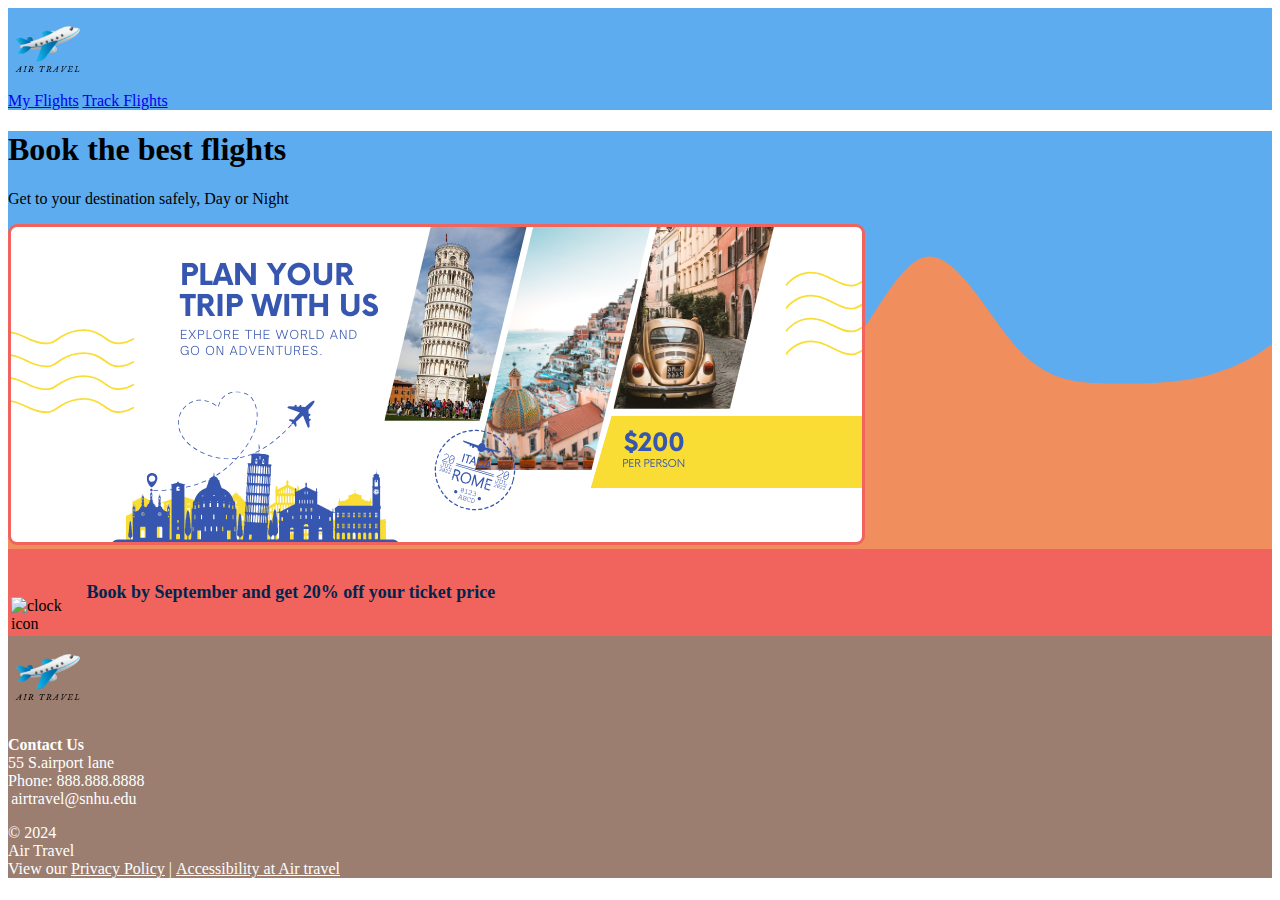
==== main.html @ 5b8d53f4 "adding styles" ====
<!doctype html>
<html lang="en">

<head>
    <meta charset="utf-8">
    <meta http-equiv="X-UA-Compatible" content="IE=edge">
    <meta name="ROBOTS" content="INDEX,FOLLOW">
    <meta name="keywords" content="">
    <meta name="description" content="">
    <meta name="viewport" content="width=device-width, initial-scale=1">
    <title> Air Travel </title>
    <!-- Bootstrap CSS -->
    <link href="https://cdn.jsdelivr.net/npm/bootstrap@5.3.0-alpha3/dist/css/bootstrap.min.css" rel="stylesheet"
        integrity="sha384-KK94CHFLLe+nY2dmCWGMq91rCGa5gtU4mk92HdvYe+M/SXH301p5ILy+dN9+nJOZ" crossorigin="anonymous">
    <link rel="stylesheet" type="text/css" href="style.css">

    <!-- Google Fonts -->
    <link rel="preconnect" href="https://fonts.googleapis.com">
    <link rel="preconnect" href="https://fonts.gstatic.com" crossorigin>
    <link
        href="https://fonts.googleapis.com/css2?family=Open+Sans:ital,wght@0,400;0,700;1,400&family=Oswald:wght@400;700&display=swap"
        rel="stylesheet">

    <!--[if lt IE 9]>
        <script src="https://www.snhu.edu/assets/SNHU/js/polyfill/respond.min.js"></script>
    <![endif]-->
    <script src="https://cdnjs.cloudflare.com/ajax/libs/jquery/3.3.1/jquery.min.js"></script>
    <script src="https://cdn.jsdelivr.net/npm/bootstrap@5.3.0-alpha3/dist/js/bootstrap.bundle.min.js"
        integrity="sha384-ENjdO4Dr2bkBIFxQpeoTz1HIcje39Wm4jDKdf19U8gI4ddQ3GYNS7NTKfAdVQSZe"
        crossorigin="anonymous"></script>

</head>


<body>
    <!-- Header + Nav -->

    <header>
        <nav class="navbar navbar-expand-lg p-3">
            <div class="container">
                <a class="navbar-brand" href="https://www.snhu.edu/">
                    <img src="./Assets/Viaje.png"
                        alt="SNHU Logo" height="80">
                </a>
                <div class=" justify-content-end" id="">
                    <div class="navbar-nav">
                        <a href="#" class="nav-link head-link mx-3" target="_blank">My Flights</a>
                        <a href="#" class="nav-link head-link mx-3" target="_blank">Track Flights</a>

                    </div>
                </div>
            </div>
        </nav>
    </header>

    <section class="main pt-5 pb-5">
        <div class="container">
            <div class="row">

                <div class="col-md-12 ">
                    <div class="row "></div>
                    <h1 class="bold"><strong> Book the best flights</strong></h1>
                    <p class="text-black">Get to your destination safely, Day or Night</p>

 
                    <img src="./Assets/book flight.png"
                        class="air-travel-img w-100 mb-4" alt="Air travel book flight banner" />

                    <div class="limited-box d-flex p-3  align-items-end">
                        <img class="clock-icon1"
                            src="https://image.dream.snhu.edu/lib/fe9213737460007973/m/1/ba051e63-be78-4a7d-92e2-76a2901db817.png"
                            alt="clock icon" />
                        <h5 style="font-size: 18px; font-weight: 800; color: #00244E;" class="ms-5"> Book by September and get 20% off your ticket price
                        </h5>
                    </div>
                </div>

                
            </div>
        </div>
        </div>

        </div>
    </section>


    <!--Footer-->

    <footer class="" style="background-color: #9B7E70;">
        <div class="col-12 d-flex flex-wrap justify-content-center align-items-center py-5 ">
            <a href="#" target="_blank"
                class="col-md-4 d-flex align-items-center justify-content-center mb-3 mb-md-0 me-md-auto link-dark text-decoration-none">
                <img src="./Assets/Viaje.png"
                    height="80" alt="logo">
            </a>
            <p class="col-md-4 lh-lg" style="color:#fff"><strong>Contact Us</strong><br>
                55 S.airport lane <br>
                Phone: 888.888.8888 <br>
                 airtravel@snhu.edu</p>
            <p class="col-md-4 justify-content-end lh-lg" style="color: #fff;">
                © 2024<br>
                Air Travel<br>
                View our <a href="#" class="text-link">Privacy Policy</a> | <a
                    href="#" class="text-link">Accessibility at Air travel</a>
            </p>
        </div>
    </footer>
---- style.css ----
/* Color and Background */
.ink-blue {
    color: #00244e;
}

.heritage {
    color: #0a3370;
}

.bg-lightgray {
    background-color: #EFEFEF !important;
}

.bg-primary {
    background-color: #fdb913 !important;
}

/* Buttons */
.btn {
    padding: 0.6rem 0.9rem;
    border-radius: 3px;
    font-size: 15px;
    font-weight: 700;
    cursor: pointer;
}

.btn-primary {
    background-color: #fdb913;
    border-color: #fdb913;
    color: #0a3370;
}

.btn-primary:hover {
    background-color: #fee097;
    border-color: #fee097;
    color: #0a3370;
}

.btn-secondary {
    background-color: #0a3370;
    border-color: #0a3370;
    color: #fff;
}

.btn-secondary:hover {
    background-color: #fff;
    border-color: #fff;
    color: #0a3370;
}

/* Footer */
footer {
    background-color: #00244e;
    color: #fff;
}

footer p,
footer a {
    color: #fff;
}

footer a {
    font-size: 1rem;
}

footer .text-link {
    color: #fff;
    text-decoration: underline;
}

/* Header */
.navbar {
    background-color: #5DACF0;
}

.login-container {
    background-color: #ffffff;
    padding: 2rem;
    border-radius: 8px;
    box-shadow: 0 4px 8px rgba(0, 0, 0, 0.1);
    width: 100%;
    max-width: 400px;
    border: #F0645D solid 3px;
}

.input-group {
    margin-bottom: 1rem;
}

.input-group label {
    display: block;
    margin-bottom: 0.5rem;
    color: #555;
}

.input-group input {
    width: 100%;
    padding: 0.8rem;
    border: 1px solid #ccc;
    border-radius: 4px;
    box-sizing: border-box;
}

.submit-btn {
    width: 100%;
    padding: 0.8rem;
    border: none;
    border-radius: 4px;
    background-color: #007bff;
    color: #fff;
    font-size: 1rem;
    cursor: pointer;
}

.submit-btn:hover {
    background-color: #0056b3;
}

/* Meet the New SNHU Term Names */
.meet-div {
    position: relative;
    background-size: cover;
    background-position: center;
    color: #fff;
    /* background-image: url(./Assets/Pallete.png); */
}



.meet-div h1 {
    margin: 0;
    padding: 20px;
    z-index: 2;
}

/* Main Section */
.main {
    background-image: 
        url('./Assets/wave.svg'), /* SVG on top */
        linear-gradient(to bottom, rgba(255, 255, 255, 0) 25rem, #fff 30rem); /* Gradient below */
    background-size: cover;
    background-position: center;
    background-repeat: no-repeat;
}


.air-travel-img {
    border: solid 3px #F0645D;
    border-radius: 9px;
}

/* Limited Box */
.limited-box {
    display: flex;
    background-color: #F0645D;
    padding: 3px;
    align-items: end;
}

/* Icons */
.clock-icon1 {
    width: 6%;
}

.clock-icon2 {
    width: 8%;
    height: auto;
    margin-bottom: 20px;
}

/* Media Queries */
@media only screen and (max-width: 576px) {
    .mobile-btn-w {
        width: 100%;
        margin-bottom: 0.275rem;
    }
}

@media only screen and (max-width: 992px) {
    .clock-icon1 {
        display: none;
    }

    .clock-icon2 {
        width: 15%;
    }
}

@media only screen and (max-width: 1400px) {
    .discount {
        background: linear-gradient(#fff 5rem, #2066a2 5rem);
    }
}
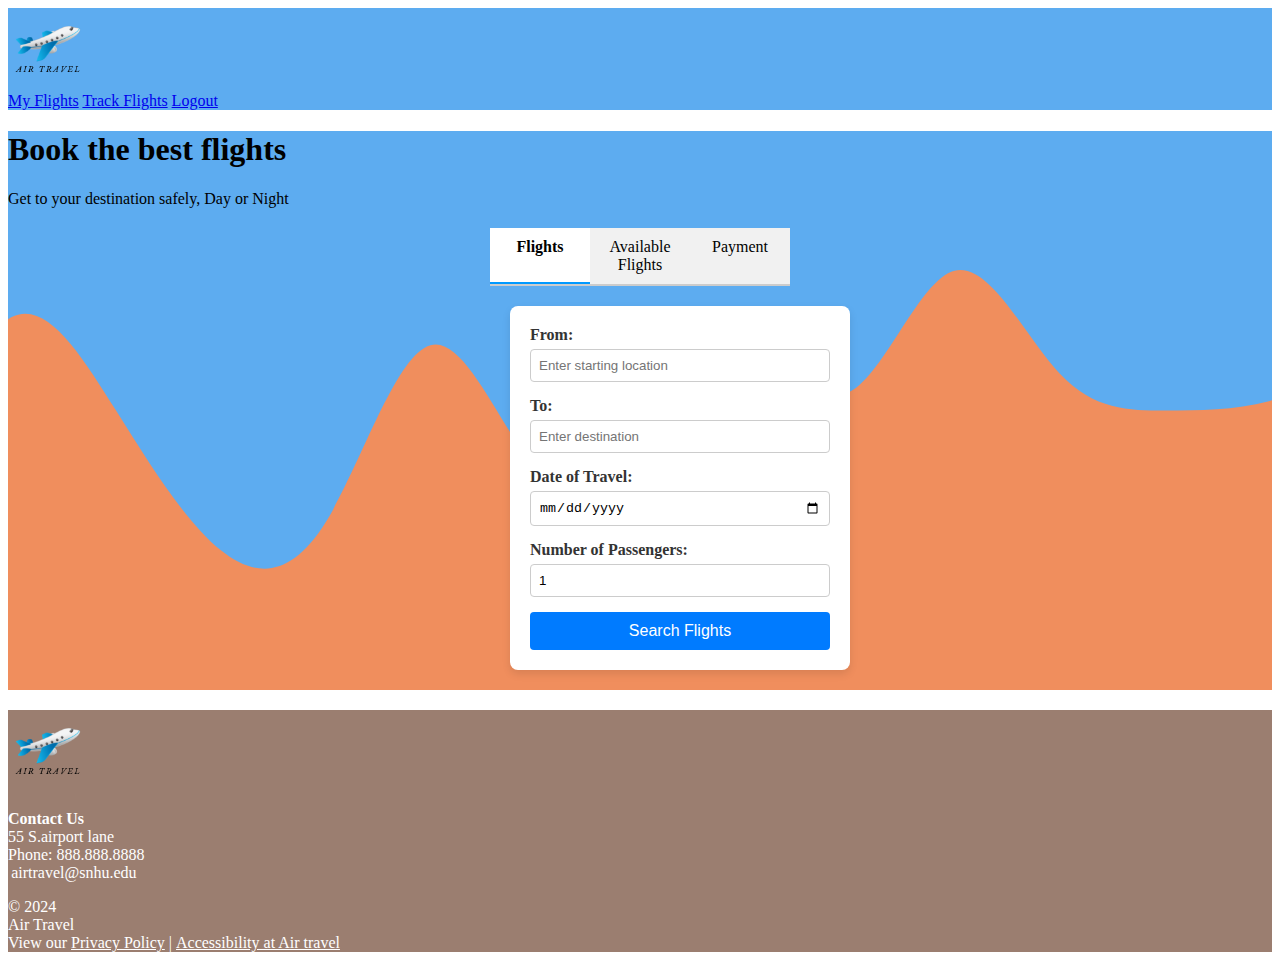
==== commit ca5b3b58: "adding forms" ====
--- a/main.html
+++ b/main.html
@@ -13,6 +13,7 @@
     <link href="https://cdn.jsdelivr.net/npm/bootstrap@5.3.0-alpha3/dist/css/bootstrap.min.css" rel="stylesheet"
         integrity="sha384-KK94CHFLLe+nY2dmCWGMq91rCGa5gtU4mk92HdvYe+M/SXH301p5ILy+dN9+nJOZ" crossorigin="anonymous">
     <link rel="stylesheet" type="text/css" href="style.css">
+    <link rel="stylesheet" type="text/css" href="main.css">
 
     <!-- Google Fonts -->
     <link rel="preconnect" href="https://fonts.googleapis.com">
@@ -20,10 +21,6 @@
     <link
         href="https://fonts.googleapis.com/css2?family=Open+Sans:ital,wght@0,400;0,700;1,400&family=Oswald:wght@400;700&display=swap"
         rel="stylesheet">
-
-    <!--[if lt IE 9]>
-        <script src="https://www.snhu.edu/assets/SNHU/js/polyfill/respond.min.js"></script>
-    <![endif]-->
     <script src="https://cdnjs.cloudflare.com/ajax/libs/jquery/3.3.1/jquery.min.js"></script>
     <script src="https://cdn.jsdelivr.net/npm/bootstrap@5.3.0-alpha3/dist/js/bootstrap.bundle.min.js"
         integrity="sha384-ENjdO4Dr2bkBIFxQpeoTz1HIcje39Wm4jDKdf19U8gI4ddQ3GYNS7NTKfAdVQSZe"
@@ -38,14 +35,14 @@
     <header>
         <nav class="navbar navbar-expand-lg p-3">
             <div class="container">
-                <a class="navbar-brand" href="https://www.snhu.edu/">
-                    <img src="./Assets/Viaje.png"
-                        alt="SNHU Logo" height="80">
+                <a class="navbar-brand" href="#">
+                    <img src="./Assets/Viaje.png" alt=" Logo" height="80">
                 </a>
                 <div class=" justify-content-end" id="">
                     <div class="navbar-nav">
                         <a href="#" class="nav-link head-link mx-3" target="_blank">My Flights</a>
                         <a href="#" class="nav-link head-link mx-3" target="_blank">Track Flights</a>
+                        <a href="./index.html" class="nav-link head-link mx-3" target="_blank">Logout</a>
 
                     </div>
                 </div>
@@ -62,20 +59,125 @@
                     <h1 class="bold"><strong> Book the best flights</strong></h1>
                     <p class="text-black">Get to your destination safely, Day or Night</p>
 
- 
-                    <img src="./Assets/book flight.png"
-                        class="air-travel-img w-100 mb-4" alt="Air travel book flight banner" />
-
-                    <div class="limited-box d-flex p-3  align-items-end">
-                        <img class="clock-icon1"
-                            src="https://image.dream.snhu.edu/lib/fe9213737460007973/m/1/ba051e63-be78-4a7d-92e2-76a2901db817.png"
-                            alt="clock icon" />
-                        <h5 style="font-size: 18px; font-weight: 800; color: #00244E;" class="ms-5"> Book by September and get 20% off your ticket price
-                        </h5>
+
+                    <div class="tabs w-100">
+                        <div class="tab-header">
+                            <div class="tab active" data-tab="tab1">Flights</div>
+                            <div class="tab" data-tab="tab2">Available Flights</div>
+                            <div class="tab" data-tab="tab3">Payment</div>
+                        </div>
+                        <div class="tab-content active" id="tab1">
+                            <form id="flight-id">
+                                <div>
+                                    <label for="from">From:</label>
+                                    <input type="text" id="from" name="from" placeholder="Enter starting location"
+                                        required>
+                                </div>
+
+                                <div>
+                                    <label for="to">To:</label>
+                                    <input type="text" id="to" name="to" placeholder="Enter destination" required>
+                                </div>
+
+                                <div>
+                                    <label for="date">Date of Travel:</label>
+                                    <input type="date" id="date" name="date" required>
+                                </div>
+
+                                <div>
+                                    <label for="passengers">Number of Passengers:</label>
+                                    <input type="number" id="passengers" name="passengers" min="1" value="1" required>
+                                </div>
+
+                                <button type="submit">Search Flights</button>
+                            </form>
+                        </div>
+                        <div class="tab-content" id="tab2">
+                            <div class="flight-list">
+                                <div class="flight-card">
+                                    <div class="flight-info">
+                                        <h3>New York (JFK) → Los Angeles (LAX)</h3>
+                                        <p class="flight-date">Date: 2024-08-25</p>
+                                    </div>
+                                    <p class="flight-passengers">Passengers: 2</p>
+                                    <a href="#" class="book-now">Book Now</a>
+                                </div>
+
+                                <div class="flight-card">
+                                    <div class="flight-info">
+                                        <h3>Chicago (ORD) → Miami (MIA)</h3>
+                                        <p class="flight-date">Date: 2024-09-05</p>
+                                    </div>
+                                    <p class="flight-passengers">Passengers: 1</p>
+                                    <a href="#" class="book-now">Book Now</a>
+                                </div>
+
+                                <div class="flight-card">
+                                    <div class="flight-info">
+                                        <h3>San Francisco (SFO) → Tokyo (NRT)</h3>
+                                        <p class="flight-date">Date: 2024-10-10</p>
+                                    </div>
+                                    <p class="flight-passengers">Passengers: 3</p>
+                                    <a href="#" class="book-now">Book Now</a>
+                                </div>
+
+                                <div class="flight-card">
+                                    <div class="flight-info">
+                                        <h3>Dallas (DFW) → Paris (CDG)</h3>
+                                        <p class="flight-date">Date: 2024-11-15</p>
+                                    </div>
+                                    <p class="flight-passengers">Passengers: 4</p>
+                                    <a href="#" class="book-now">Book Now</a>
+                                </div>
+
+                                <div class="flight-card">
+                                    <div class="flight-info">
+                                        <h3>Seattle (SEA) → London (LHR)</h3>
+                                        <p class="flight-date">Date: 2024-12-20</p>
+                                    </div>
+                                    <p class="flight-passengers">Passengers: 2</p>
+                                    <a href="#" class="book-now">Book Now</a>
+                                </div>
+                            </div>
+                        </div>
+                        <div class="tab-content" id="tab3" style="background-color: #fff;">
+                            <!-- Payment Form -->
+                            <div class="payment-container">
+                                <h2>Payment Information</h2>
+                                <div class="form-group">
+                                    <label for="card-number">Card Number</label>
+                                    <input type="text" id="card-number" name="card-number"
+                                        placeholder="1234 5678 9012 3456" required>
+                                </div>
+                                <div class="form-group">
+                                    <label for="expiry-date">Expiry Date</label>
+                                    <input type="text" id="expiry-date" name="expiry-date" placeholder="MM/YY" required>
+                                </div>
+                                <div class="form-group">
+                                    <label for="cvv">CVV</label>
+                                    <input type="text" id="cvv" name="cvv" placeholder="123" required>
+                                </div>
+                                <div class="form-group">
+                                    <label for="card-holder">Card Holder Name</label>
+                                    <input type="text" id="card-holder" name="card-holder" placeholder="John Doe"
+                                        required>
+                                </div>
+                                <button type="button" class="btn">Make Payment</button>
+                            </div>
+
+                            <!-- Confirmation Message -->
+                            <div class="confirmation-container">
+                                <h2>Payment Successful</h2>
+                                <p class="confirmation-message">Thank you for your payment!</p>
+                                <p class="confirmation-details">Your transaction ID is: <strong>#123456789</strong></p>
+                                <p class="confirmation-details">A confirmation email has been sent to your registered
+                                    email address.</p>
+                            </div>
+                        </div>
                     </div>
                 </div>
 
-                
+
             </div>
         </div>
         </div>
@@ -90,8 +192,7 @@
         <div class="col-12 d-flex flex-wrap justify-content-center align-items-center py-5 ">
             <a href="#" target="_blank"
                 class="col-md-4 d-flex align-items-center justify-content-center mb-3 mb-md-0 me-md-auto link-dark text-decoration-none">
-                <img src="./Assets/Viaje.png"
-                    height="80" alt="logo">
+                <img src="./Assets/Viaje.png" height="80" alt="logo">
             </a>
             <p class="col-md-4 lh-lg" style="color:#fff"><strong>Contact Us</strong><br>
                 55 S.airport lane <br>
@@ -100,8 +201,12 @@
             <p class="col-md-4 justify-content-end lh-lg" style="color: #fff;">
                 © 2024<br>
                 Air Travel<br>
-                View our <a href="#" class="text-link">Privacy Policy</a> | <a
-                    href="#" class="text-link">Accessibility at Air travel</a>
+                View our <a href="#" class="text-link">Privacy Policy</a> | <a href="#" class="text-link">Accessibility
+                    at Air travel</a>
             </p>
         </div>
-    </footer>+    </footer>
+
+    <script src="index.js"></script>
+
+</body>--- a/main.css
+++ b/main.css
@@ -0,0 +1,208 @@
+.tabs {
+    width: 300px;
+    margin: 20px auto;
+}
+
+.tab-header {
+    display: flex;
+    border-bottom: 2px solid #ccc;
+}
+
+.tab {
+    flex: 1;
+    padding: 10px;
+    text-align: center;
+    cursor: pointer;
+    background-color: #f1f1f1;
+}
+
+.tab.active {
+    background-color: #ffffff;
+    border-bottom: 2px solid #0099ff;
+    font-weight: bold;
+}
+
+.tab-content {
+    display: none;
+    padding: 20px;
+    border-top: none;
+}
+
+.tab-content.active {
+    display: block;
+}
+
+#flight-id {
+    background-color: #fff;
+    padding: 20px;
+    border-radius: 8px;
+    box-shadow: 0 4px 8px rgba(0, 0, 0, 0.1);
+    width: 300px;
+    margin: 0 auto;
+}
+
+#flight-id div {
+    margin-bottom: 15px;
+}
+
+#flight-id label {
+    display: block;
+    margin-bottom: 5px;
+    font-weight: bold;
+    color: #333;
+}
+
+#flight-id input[type="text"],
+#flight-id input[type="date"],
+#flight-id input[type="number"] {
+    width: 100%;
+    padding: 8px;
+    border: 1px solid #ccc;
+    border-radius: 4px;
+    box-sizing: border-box;
+}
+
+#flight-id input[type="text"]:focus,
+#flight-id input[type="date"]:focus,
+#flight-id input[type="number"]:focus {
+    border-color: #007bff;
+    outline: none;
+}
+
+#flight-id button {
+    width: 100%;
+    padding: 10px;
+    background-color: #007bff;
+    color: #fff;
+    border: none;
+    border-radius: 4px;
+    cursor: pointer;
+    font-size: 16px;
+    transition: background-color 0.3s ease;
+}
+
+#flight-id button:hover {
+    background-color: #0056b3;
+}
+
+
+.flight-list {
+    max-width: 600px;
+    margin: 0 auto;
+}
+
+.flight-card {
+    background-color: #fff;
+    border-radius: 8px;
+    box-shadow: 0 4px 8px rgba(0, 0, 0, 0.1);
+    margin-bottom: 20px;
+    padding: 20px;
+    transition: transform 0.3s ease;
+}
+
+.flight-card:hover {
+    transform: translateY(-5px);
+}
+
+.flight-info {
+    display: flex;
+    justify-content: space-between;
+    margin-bottom: 10px;
+}
+
+.flight-info h3 {
+    margin: 0;
+    font-size: 1.2em;
+}
+
+.flight-info p {
+    margin: 5px 0;
+}
+
+.flight-date {
+    font-weight: bold;
+    color: #555;
+}
+
+.flight-passengers {
+    font-style: italic;
+    color: #777;
+}
+
+.book-now {
+    display: inline-block;
+    padding: 10px 20px;
+    background-color: #0099ff;
+    color: #fff;
+    border-radius: 4px;
+    text-decoration: none;
+    font-weight: bold;
+    transition: background-color 0.3s ease;
+}
+
+.book-now:hover {
+    background-color: #007acc;
+}
+
+/* Confirmation */
+
+.form-group {
+    margin-bottom: 15px;
+}
+
+.form-group label {
+    display: block;
+    margin-bottom: 5px;
+    font-weight: bold;
+    color: #555;
+}
+
+.form-group input, .form-group select {
+    width: 100%;
+    padding: 10px;
+    font-size: 1em;
+    border: 1px solid #ccc;
+    border-radius: 4px;
+}
+
+.form-group select {
+    appearance: none;
+    background-image: url('data:image/svg+xml;charset=US-ASCII,<svg xmlns="http://www.w3.org/2000/svg" width="16" height="16" viewBox="0 0 16 16"><path fill="none" stroke="%23666" stroke-width="2" d="M2 4l6 6 6-6"/></svg>');
+    background-repeat: no-repeat;
+    background-position: right 10px center;
+    background-size: 12px 12px;
+}
+
+.btn {
+    display: block;
+    width: 100%;
+    padding: 10px;
+    background-color: #28a745;
+    color: #fff;
+    border: none;
+    border-radius: 4px;
+    font-size: 1em;
+    font-weight: bold;
+    text-align: center;
+    cursor: pointer;
+    transition: background-color 0.3s ease;
+}
+
+.btn:hover {
+    background-color: #218838;
+}
+
+.confirmation-container {
+    text-align: center;
+}
+
+.confirmation-message {
+    font-size: 1.2em;
+    color: #333;
+    margin-bottom: 20px;
+}
+
+.confirmation-details {
+    font-size: 0.9em;
+    color: #555;
+}